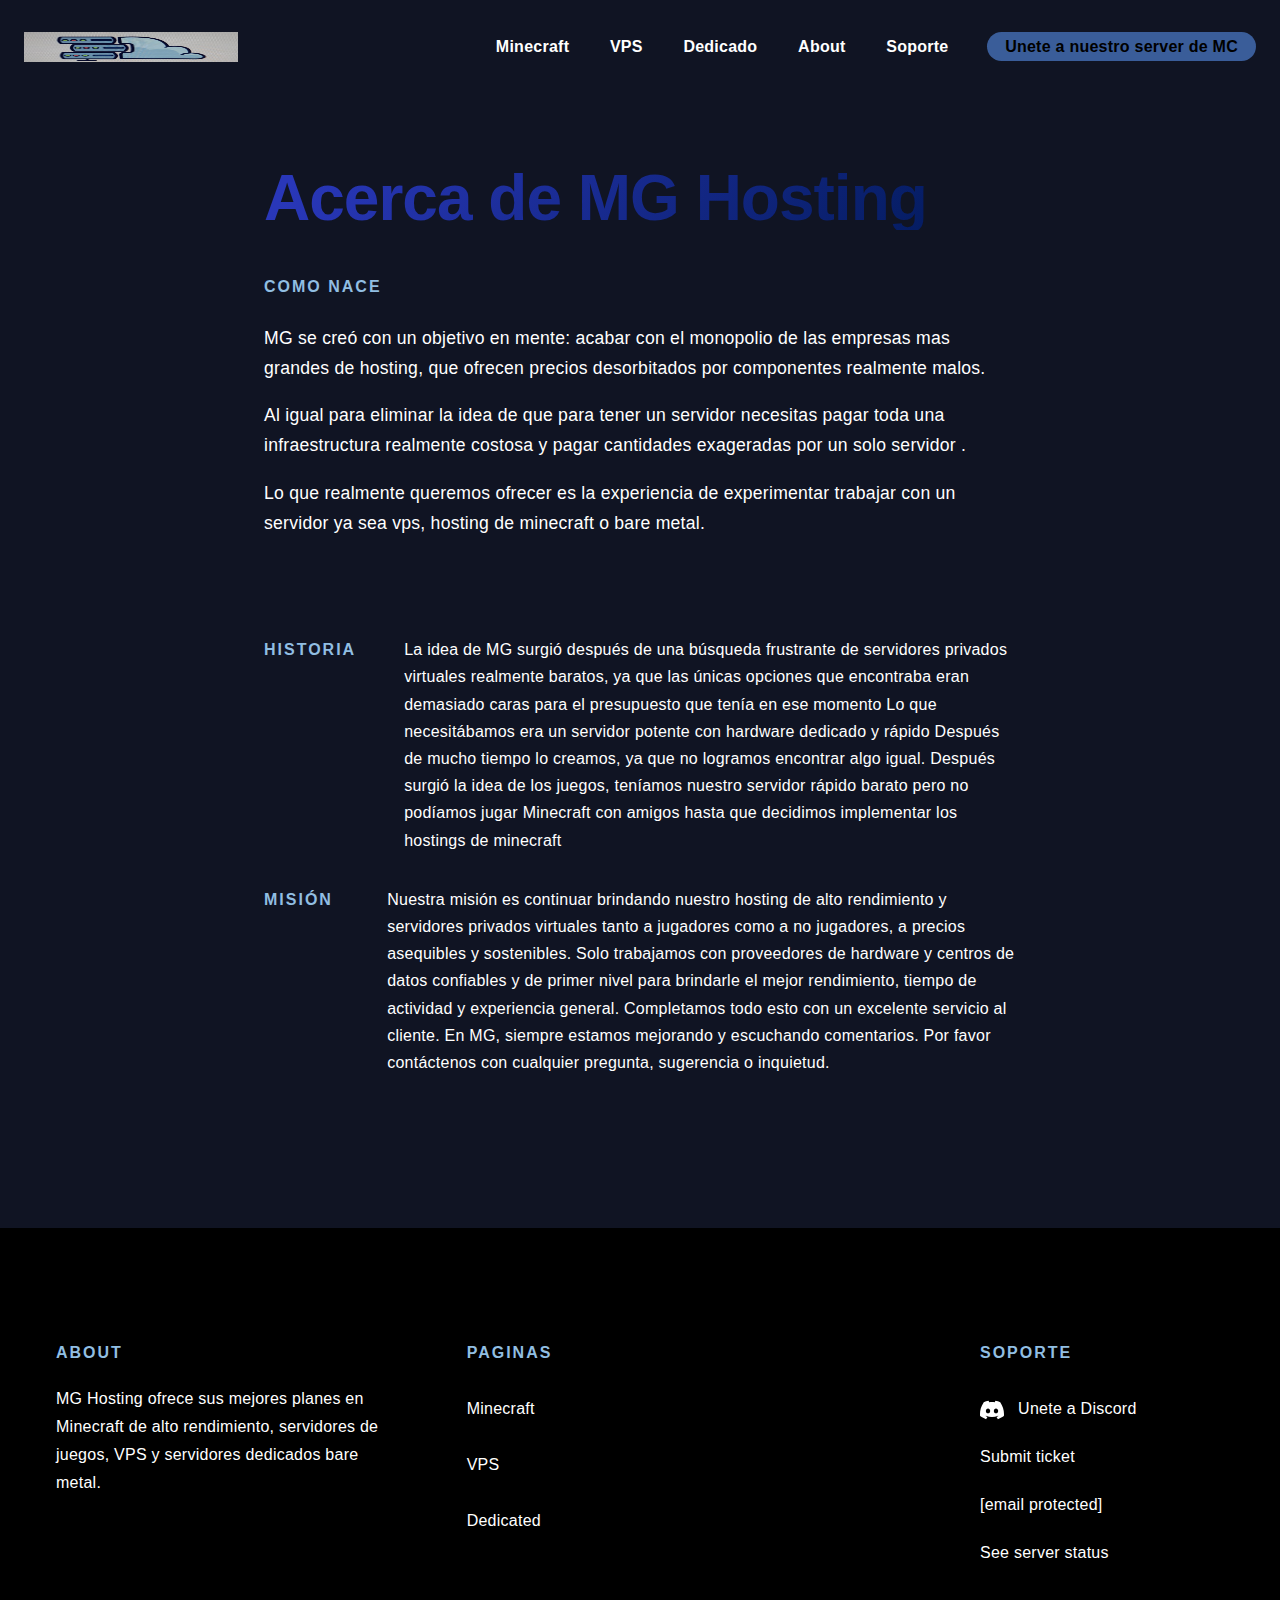
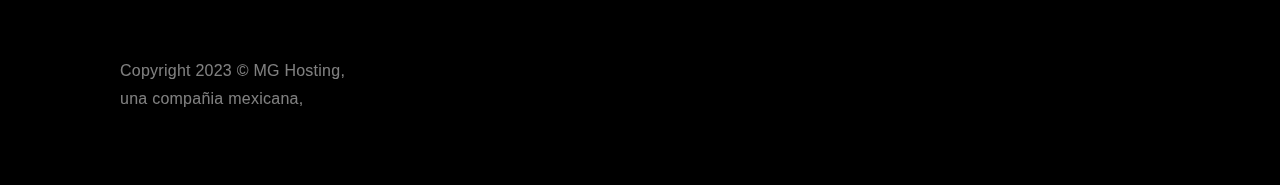
==== about.html @ 027d83b0 "Add files via upload" ====
<!DOCTYPE html>
<!-- saved from url=(0031)https://bloom.host/about-bloom/ -->
<html lang="en"><head><meta http-equiv="Content-Type" content="text/html; charset=UTF-8">
    
    
  <meta http-equiv="X-UA-Compatible" content="IE=edge">
  <meta name="viewport" content="width=device-width, initial-scale=1">
  <title>Servidores privados virtuales dedicados Intel Xeon | MG hosting</title><meta name="description" content="MG Hosting Dedicated Minecraft Hosting, VPS and Bare Metal">
  <meta property="og:site_name" content="Bloom.Host">
  <meta property="og:title" content="servidores privados virtuales dedicados Intel Xeon">
  <meta name="twitter:card" content="summary">
  <meta property="og:locale" content="en">
  <meta property="og:type" content="website">
  <meta name="twitter:card" content="summary_large_image">
  <meta property="og:description" content="MG Hosting offers INTEL Xeon dedicated Minecraft server hosting, dedicated Virtual Private Servers and Bare Metal. ">
  <meta property="og:url" content="miguellopez.ml">
  <meta property="og:image" content="WhatsApp Image 2023-07-11 at 10.01.59 PM.jpeg">

  <link rel="apple-touch-icon" sizes="180x180" href="WhatsApp Image 2023-07-11 at 10.01.59 PM.jpeg">
  <link rel="icon" type="image/png" sizes="32x32" href="WhatsApp Image 2023-07-11 at 10.01.59 PM.jpeg">
  <link rel="icon" type="image/png" sizes="16x16" href="WhatsApp Image 2023-07-11 at 10.01.59 PM.jpeg">
  <link rel="manifest" href="WhatsApp Image 2023-07-11 at 10.01.59 PM.jpeg">
  <link rel="mask-icon" href="WhatsApp Image 2023-07-11 at 10.01.59 PM.jpeg">
  <link rel="shortcut icon" href="WhatsApp Image 2023-07-11 at 10.01.59 PM.jpeg">
  <meta name="msapplication-TileColor" content="#ffffff">
  <meta name="msapplication-config" content="/favicon/browserconfig.xml"> 

       
    <link rel="preconnect" href="https://fonts.gstatic.com/">
    <link rel="preconnect" href="https://fonts.googleapis.com/"> 
    <link rel="preconnect" href="https://fonts.gstatic.com/" crossorigin="">
    <link rel="preload" as="font" href="./about_files/css2">
    <link href="./about_files/css2" rel="stylesheet">

    
    <link rel="preload" as="style" href="./about_files/_gen.min.css">
    <link rel="stylesheet" href="./about_files/_gen.min.css" type="text/css">
    
    
     
    <meta name="canonical" content="https://Bloom.host/about-bloom/">
    
    
    <meta name="theme-color" content="#FFC910">

    
  <style>[_nghost-ng-c4214649903]{font-family:Open Sans,sans-serif;color:#121212}</style></head>

<body class="default ">


<style>
.announcement {
  position: relative;
  z-index: 200;
  padding: 8px;
  background: #192245;
  color: #fff;
  text-shadow: 0px 2px 16px 0px rgba(0, 0, 0, 0.25);
  width: 100%;
}
</style>



<nav class="nav">
  <div class="container row-mobile">
    <div class="nav__menu clickable flex-strong" onclick="toggleMenu()">
      <div class="hide-on-desktop">
        <div class="nav__menu--open"><svg xmlns="http://www.w3.org/2000/svg" width="24" height="24" viewBox="0 0 24 24" fill="none" stroke="currentColor" stroke-width="2" stroke-linecap="round" stroke-linejoin="round" class="feather feather-menu"><line x1="3" y1="12" x2="21" y2="12"></line><line x1="3" y1="6" x2="21" y2="6"></line><line x1="3" y1="18" x2="21" y2="18"></line></svg></div>
        <div class="nav__menu--close hidden"><svg xmlns="http://www.w3.org/2000/svg" width="24" height="24" viewBox="0 0 24 24" fill="none" stroke="currentColor" stroke-width="2" stroke-linecap="round" stroke-linejoin="round" class="feather feather-x"><line x1="18" y1="6" x2="6" y2="18"></line><line x1="6" y1="6" x2="18" y2="18"></line></svg></div>
      </div>
    </div>
    <div class="padd-m hide-on-desktop"></div>
    <div class="flex-strong center">
      <a href="https://bloom.host/" class="nav__logo" aria-label="Logo / Go home">
          <img alt="logo" src="WhatsApp Image 2023-07-11 at 10.01.59 PM.jpeg" width="214" height="30">          
</svg>

      </a>
    </div>

    <div class="col right hide-on-mobile flex-strong">
      <div class="hide-on-mobile">
        <a href="minecraft.html" class="nav__link">Minecraft</a>

        <a href="vps.html" class="nav__link">VPS</a>

        <a href="dedicado.html" class="nav__link">Dedicado</a>

        <a href="about.html" class="nav__link">About</a>

        <div class="dropdown clickable" onclick="toggleDropdown(this)">
          <div class="dropdown-background hidden"></div>

          <span class="nav__link">
          Soporte&nbsp;</span>

          <div id="supportDropdown" class="dropdown-content left hidden">
            
<div>
  <a href="https://discord.gg/3E96XQSzGY">
    <svg role="img" class="size-m" viewBox="0 0 24 24" xmlns="http://www.w3.org/2000/svg"><title>Discord</title><path fill="currentColor" d="M20.317 4.3698a19.7913 19.7913 0 00-4.8851-1.5152.0741.0741 0 00-.0785.0371c-.211.3753-.4447.8648-.6083 1.2495-1.8447-.2762-3.68-.2762-5.4868 0-.1636-.3933-.4058-.8742-.6177-1.2495a.077.077 0 00-.0785-.037 19.7363 19.7363 0 00-4.8852 1.515.0699.0699 0 00-.0321.0277C.5334 9.0458-.319 13.5799.0992 18.0578a.0824.0824 0 00.0312.0561c2.0528 1.5076 4.0413 2.4228 5.9929 3.0294a.0777.0777 0 00.0842-.0276c.4616-.6304.8731-1.2952 1.226-1.9942a.076.076 0 00-.0416-.1057c-.6528-.2476-1.2743-.5495-1.8722-.8923a.077.077 0 01-.0076-.1277c.1258-.0943.2517-.1923.3718-.2914a.0743.0743 0 01.0776-.0105c3.9278 1.7933 8.18 1.7933 12.0614 0a.0739.0739 0 01.0785.0095c.1202.099.246.1981.3728.2924a.077.077 0 01-.0066.1276 12.2986 12.2986 0 01-1.873.8914.0766.0766 0 00-.0407.1067c.3604.698.7719 1.3628 1.225 1.9932a.076.076 0 00.0842.0286c1.961-.6067 3.9495-1.5219 6.0023-3.0294a.077.077 0 00.0313-.0552c.5004-5.177-.8382-9.6739-3.5485-13.6604a.061.061 0 00-.0312-.0286zM8.02 15.3312c-1.1825 0-2.1569-1.0857-2.1569-2.419 0-1.3332.9555-2.4189 2.157-2.4189 1.2108 0 2.1757 1.0952 2.1568 2.419 0 1.3332-.9555 2.4189-2.1569 2.4189zm7.9748 0c-1.1825 0-2.1569-1.0857-2.1569-2.419 0-1.3332.9554-2.4189 2.1569-2.4189 1.2108 0 2.1757 1.0952 2.1568 2.419 0 1.3332-.946 2.4189-2.1568 2.4189Z"></path></svg>
    &nbsp; Unete al Discord 
  </a>
</div>



<div>
  <a href="https://discord.gg/YC7NGFBz45">Enviar ticket</a> </div> <div>
  </div> <div>
 <a href="https://mghosting1.statuspage.io/">server status</a> </div>


          </div>
        </div>
      </div>
    </div>

    <div class="right flex-strong hide-on-mobile">
      <div>

        <span class="padd-s"></span>

        <div class="dropdown clickable" onclick="toggleDropdown(this)">
          <div class="dropdown-background hidden"></div>

          <span class="nav__link accented-bg black hide-on-mobile">
          Unete a nuestro server de MC
          </span>

          <div id="clientLinkDropdown" class="dropdown-content left hidden">
            <a href="https://discord.gg/dpMYGaKHWZ">
              <div>Unete a nuestro server de MC</div>
              <small class="med ingrained">Aqui te podras unir a nuestro server de discord de minecraft en el que podras jugar con tus amigos</small>
            </a>
          </div>
        </div>

      </div>
    </div>
  </div>


  <div class="hidden nav__mobile hide-on-desktop">

    <div class="padd-xl"></div>
    <a href="minecraft.html" class="nav__link">Minecraft</a>

        <a href="vps.html" class="nav__link">VPS</a>

        <a href="dedicado.html" class="nav__link">Dedicado</a>

        <a href="about.html" class="nav__link">About</a>

    <div class="padd-l"></div>

    <div class="med nav__mobile-links">
      
      <div>
        <a href="https://discord.gg/3E96XQSzGY">
            <svg role="img" class="size-m" viewBox="0 0 24 24" xmlns="http://www.w3.org/2000/svg"><title>Discord</title><path fill="currentColor" d="M20.317 4.3698a19.7913 19.7913 0 00-4.8851-1.5152.0741.0741 0 00-.0785.0371c-.211.3753-.4447.8648-.6083 1.2495-1.8447-.2762-3.68-.2762-5.4868 0-.1636-.3933-.4058-.8742-.6177-1.2495a.077.077 0 00-.0785-.037 19.7363 19.7363 0 00-4.8852 1.515.0699.0699 0 00-.0321.0277C.5334 9.0458-.319 13.5799.0992 18.0578a.0824.0824 0 00.0312.0561c2.0528 1.5076 4.0413 2.4228 5.9929 3.0294a.0777.0777 0 00.0842-.0276c.4616-.6304.8731-1.2952 1.226-1.9942a.076.076 0 00-.0416-.1057c-.6528-.2476-1.2743-.5495-1.8722-.8923a.077.077 0 01-.0076-.1277c.1258-.0943.2517-.1923.3718-.2914a.0743.0743 0 01.0776-.0105c3.9278 1.7933 8.18 1.7933 12.0614 0a.0739.0739 0 01.0785.0095c.1202.099.246.1981.3728.2924a.077.077 0 01-.0066.1276 12.2986 12.2986 0 01-1.873.8914.0766.0766 0 00-.0407.1067c.3604.698.7719 1.3628 1.225 1.9932a.076.076 0 00.0842.0286c1.961-.6067 3.9495-1.5219 6.0023-3.0294a.077.077 0 00.0313-.0552c.5004-5.177-.8382-9.6739-3.5485-13.6604a.061.061 0 00-.0312-.0286zM8.02 15.3312c-1.1825 0-2.1569-1.0857-2.1569-2.419 0-1.3332.9555-2.4189 2.157-2.4189 1.2108 0 2.1757 1.0952 2.1568 2.419 0 1.3332-.9555 2.4189-2.1569 2.4189zm7.9748 0c-1.1825 0-2.1569-1.0857-2.1569-2.419 0-1.3332.9554-2.4189 2.1569-2.4189 1.2108 0 2.1757 1.0952 2.1568 2.419 0 1.3332-.946 2.4189-2.1568 2.4189Z"></path></svg>
            &nbsp; Unete al Discord 
          </a>
      </div>

<div>
<a href="https://discord.gg/YC7NGFBz45">Enviar ticket</a> </div> <div>
<a href="https://mghosting1.statuspage.io/">Status</a> </div>
        



    </div>

    <div class="padd-xl"></div>

    <div class="mobile-buttons-container">
      <a href="https://discord.gg/dpMYGaKHWZ" class="btn btn--primary">
        <span style="color: rgb(255, 255, 255); font-size: 125%">Unete a nuestro server de MC</span>
      </a>

      <div class="padd-s"></div>
      <div class="panel-buttons-container">

        <a href="minecraft.html" class="btn col btn--ghost">
          Minecraft <br>Panel
        </a>
        <div class="padd-s"></div>
        <a href="vps.html" class="btn col btn--ghost">
          VPS <br>Panel
        </a>
        <div class="padd-s"></div>
        <a href="dedicado.html" class="btn col btn--ghost">
          Dedicated <br>Panel
        </a>
      </div>
    </div>

  </div>
</nav>

<div class="nav__mobile-background hidden" onclick="toggleMenu()"></div>

 

<div class="padd-l"></div>
<!--
<div class="row container padd-s">

  <div class="col-third center flex-strong accented-bg padd-l">

    <img src="/logo.svg" class="stretch" alt="Company Logo">

  </div>
  <div class="padd-l"></div>
  <div class="col">

    <h1 class="h1">About</h1>

    <div class="padd-s"></div>
    <h2>Oppurtunities</h2>
 
    <p>Are you looking to partner with Bloom Host? 
      <a href="/partners/"><u>Visit our Partners Program page</u>.</a>
    </p>

    <p>Are you looking to work at Bloom Host? 
      <a href="/jobs/"><u>Visit our Careers site</u>.</a>
    </p>

  </div>

</div>
<div class="padd-l"></div>
<div class="row container container--med padd-s">

  <div class="col">
    <h2>Social</h2>
    <div class="about-socials">
      <a href="https://twitter.com/Bloom_Host">
      <svg role="img" xmlns="http://www.w3.org/2000/svg" class="size-m" viewBox="0 0 24 24"><title>Twitter icon</title><path fill="currentColor" d="M23.953 4.57a10 10 0 01-2.825.775 4.958 4.958 0 002.163-2.723c-.951.555-2.005.959-3.127 1.184a4.92 4.92 0 00-8.384 4.482C7.69 8.095 4.067 6.13 1.64 3.162a4.822 4.822 0 00-.666 2.475c0 1.71.87 3.213 2.188 4.096a4.904 4.904 0 01-2.228-.616v.06a4.923 4.923 0 003.946 4.827 4.996 4.996 0 01-2.212.085 4.936 4.936 0 004.604 3.417 9.867 9.867 0 01-6.102 2.105c-.39 0-.779-.023-1.17-.067a13.995 13.995 0 007.557 2.209c9.053 0 13.998-7.496 13.998-13.985 0-.21 0-.42-.015-.63A9.935 9.935 0 0024 4.59z"></path></svg>
      &nbsp; Twitter
      </a>
      <div class="padd-s"></div>
      <a href="https://discord.gg/bloom">
      <svg role="img" viewBox="0 0 24 24" xmlns="http://www.w3.org/2000/svg" class="size-m"><title>Discord icon</title><path fill="currentColor" d="M20.222 0c1.406 0 2.54 1.137 2.607 2.475V24l-2.677-2.273-1.47-1.338-1.604-1.398.67 2.205H3.71c-1.402 0-2.54-1.065-2.54-2.476V2.48C1.17 1.142 2.31.003 3.715.003h16.5L20.222 0zm-6.118 5.683h-.03l-.202.2c2.073.6 3.076 1.537 3.076 1.537-1.336-.668-2.54-1.002-3.744-1.137-.87-.135-1.74-.064-2.475 0h-.2c-.47 0-1.47.2-2.81.735-.467.203-.735.336-.735.336s1.002-1.002 3.21-1.537l-.135-.135s-1.672-.064-3.477 1.27c0 0-1.805 3.144-1.805 7.02 0 0 1 1.74 3.743 1.806 0 0 .4-.533.805-1.002-1.54-.468-2.14-1.404-2.14-1.404s.134.066.335.2h.06c.03 0 .044.015.06.03v.006c.016.016.03.03.06.03.33.136.66.27.93.4.466.202 1.065.403 1.8.536.93.135 1.996.2 3.21 0 .6-.135 1.2-.267 1.8-.535.39-.2.87-.4 1.397-.737 0 0-.6.936-2.205 1.404.33.466.795 1 .795 1 2.744-.06 3.81-1.8 3.87-1.726 0-3.87-1.815-7.02-1.815-7.02-1.635-1.214-3.165-1.26-3.435-1.26l.056-.02zm.168 4.413c.703 0 1.27.6 1.27 1.335 0 .74-.57 1.34-1.27 1.34-.7 0-1.27-.6-1.27-1.334.002-.74.573-1.338 1.27-1.338zm-4.543 0c.7 0 1.266.6 1.266 1.335 0 .74-.57 1.34-1.27 1.34-.7 0-1.27-.6-1.27-1.334 0-.74.57-1.338 1.27-1.338z"></path></svg> &nbsp; Discord
      </a>
      <div class="padd-s"></div>
      <a href="https://www.youtube.com/channel/UCTLQ3uO4Newo6MsUJNZ7c_g"> 
      <svg role="img" xmlns="http://www.w3.org/2000/svg" class="size-m" viewBox="0 0 24 24"><title>YouTube icon</title><path fill="currentColor" d="M23.498 6.186a3.016 3.016 0 0 0-2.122-2.136C19.505 3.545 12 3.545 12 3.545s-7.505 0-9.377.505A3.017 3.017 0 0 0 .502 6.186C0 8.07 0 12 0 12s0 3.93.502 5.814a3.016 3.016 0 0 0 2.122 2.136c1.871.505 9.376.505 9.376.505s7.505 0 9.377-.505a3.015 3.015 0 0 0 2.122-2.136C24 15.93 24 12 24 12s0-3.93-.502-5.814zM9.545 15.568V8.432L15.818 12l-6.273 3.568z"></path></svg> &nbsp; YouTube
      </a> 
    </div>
  </div> 
  <div class="padd-l"></div>
  <div class="col">
    <h2>Address</h2>
    <address>
        AME Hosting, LLC. DBA BLOOM.HOST.<br>
        A Delaware company, reg. no. 3024816.<br>
    </address> 
  </div> 
</div> -->

<section class="container padd-l container--med">
  <h1 class="h1 accented-gradient-text">Acerca de MG Hosting</h1>
  <div class="row">
    <div class="col">
      <div class="sm-section">Como nace</div>

      <p class="h5">MG se creó con un objetivo en mente: acabar con el monopolio de las empresas mas grandes de hosting, que ofrecen precios desorbitados por componentes realmente malos.</p>
      <p class="h5">
        Al igual para eliminar la idea de que para tener un servidor necesitas pagar toda una infraestructura realmente costosa y pagar cantidades exageradas por un solo servidor .
      </p>
      <p class="h5">Lo que realmente queremos ofrecer es la experiencia de experimentar trabajar con un servidor ya sea vps, hosting de minecraft o bare metal.</p>

    </div>
  </div>

  <div class="padd-xl"></div>

  <div class="row">
    <div class="col-tenth">
      <div class="padd-s"></div>
      <div class="sm-section">Historia</div>
    </div>
    <div class="padd-l"></div>
    <div class="col">
    </p>La idea de MG surgió después de una búsqueda frustrante de servidores privados virtuales realmente baratos, ya que las únicas opciones que encontraba eran demasiado caras para el presupuesto que tenía en ese momento
        Lo que necesitábamos era un servidor potente con hardware dedicado y rápido
        Después de mucho tiempo lo creamos, ya que no logramos encontrar algo igual.
        Después surgió la idea de los juegos, teníamos nuestro servidor rápido barato pero no podíamos jugar Minecraft con amigos hasta que decidimos implementar los hostings de minecraft</p>

    </div>
  </div>
  <div class="row">
    <div class="col-tenth">
      <div class="padd-s"></div>
      <div class="sm-section">Misión</div>
    </div>
    <div class="padd-l"></div>
    <div class="col">
    </p>Nuestra misión es continuar brindando nuestro hosting de alto rendimiento y servidores privados virtuales tanto a jugadores como a no jugadores, a precios asequibles y sostenibles. Solo trabajamos con proveedores de hardware y centros de datos confiables y de primer nivel para brindarle el mejor rendimiento, tiempo de actividad y experiencia general. Completamos todo esto con un excelente servicio al cliente. En MG, siempre estamos mejorando y escuchando comentarios. Por favor contáctenos con cualquier pregunta, sugerencia o inquietud.</p>
        
    </div>
  </div>

</section>
<div class="padd-l"></div>

<div class="padd-xl"></div>


<footer class="padd-l center-mobile">
  <div class="padd-l"></div>
  <div class="row container"> 
    <div class="col-third padd-xl"> 
      <h2 class="sm-section">
        About
      </h2>
      <p>MG Hosting ofrece sus mejores planes en Minecraft de alto rendimiento, servidores de juegos, VPS y servidores dedicados bare metal.</p>
    </div>
    
    <div class="col padd-xl">
      <div class="row">
        <div class="col"> 
          <h2 class="sm-section">
            paginas
          </h2>

          <ul class="no-bullet">
            <li> <a href="minecraft.html">Minecraft</a> </li>  
            <li> <a href="vps.html">VPS</a> </li>
            <li> <a href="dedicado.html">Dedicated</a> </li>
          </ul>
        </div>

        <div class="col"> 
          <h2 class="sm-section hide-on-mobile">
            &nbsp;
          </h2>

          
        </div>
      </div>
    </div>

    <div class="col-quarter padd-xl"> 
      <h2 class="sm-section">
        Soporte
      </h2>
      
      
<div>
    <a href="https://discord.gg/bloom">
      <svg role="img" class="size-m" viewBox="0 0 24 24" xmlns="http://www.w3.org/2000/svg"><title>Discord</title><path fill="currentColor" d="M20.317 4.3698a19.7913 19.7913 0 00-4.8851-1.5152.0741.0741 0 00-.0785.0371c-.211.3753-.4447.8648-.6083 1.2495-1.8447-.2762-3.68-.2762-5.4868 0-.1636-.3933-.4058-.8742-.6177-1.2495a.077.077 0 00-.0785-.037 19.7363 19.7363 0 00-4.8852 1.515.0699.0699 0 00-.0321.0277C.5334 9.0458-.319 13.5799.0992 18.0578a.0824.0824 0 00.0312.0561c2.0528 1.5076 4.0413 2.4228 5.9929 3.0294a.0777.0777 0 00.0842-.0276c.4616-.6304.8731-1.2952 1.226-1.9942a.076.076 0 00-.0416-.1057c-.6528-.2476-1.2743-.5495-1.8722-.8923a.077.077 0 01-.0076-.1277c.1258-.0943.2517-.1923.3718-.2914a.0743.0743 0 01.0776-.0105c3.9278 1.7933 8.18 1.7933 12.0614 0a.0739.0739 0 01.0785.0095c.1202.099.246.1981.3728.2924a.077.077 0 01-.0066.1276 12.2986 12.2986 0 01-1.873.8914.0766.0766 0 00-.0407.1067c.3604.698.7719 1.3628 1.225 1.9932a.076.076 0 00.0842.0286c1.961-.6067 3.9495-1.5219 6.0023-3.0294a.077.077 0 00.0313-.0552c.5004-5.177-.8382-9.6739-3.5485-13.6604a.061.061 0 00-.0312-.0286zM8.02 15.3312c-1.1825 0-2.1569-1.0857-2.1569-2.419 0-1.3332.9555-2.4189 2.157-2.4189 1.2108 0 2.1757 1.0952 2.1568 2.419 0 1.3332-.9555 2.4189-2.1569 2.4189zm7.9748 0c-1.1825 0-2.1569-1.0857-2.1569-2.419 0-1.3332.9554-2.4189 2.1569-2.4189 1.2108 0 2.1757 1.0952 2.1568 2.419 0 1.3332-.946 2.4189-2.1568 2.4189Z"></path></svg>
      &nbsp; Unete a Discord
    </a>
</div>



<div>
<a href="https://discord.gg/anmvNXU6WM">Submit ticket</a> </div> <div>
<a href="/cdn-cgi/l/email-protection#97e7e5f2f0e2f9e3f6e4d7faf0fff8e4e3fef9f0b9fafb"><span class="__cf_email__" data-cfemail="2151534446544f554052614c46494e5255484f460f4c4d">[email&#160;protected]</span></a> </div> <div>
<a href="">See server status</a> </div>


    </div>
  </div> 

  <div class="container row">
    <div class="right center-mobile padd-xl"> 
      
 
    </div>

    <div class="col padd-xl">
      <p class="buried">
        Copyright 2023 © MG Hosting, <br>
       una compañia mexicana,
      </p>
    </div>
  </div>
</footer>






<script data-cfasync="false" src="/cdn-cgi/scripts/5c5dd728/cloudflare-static/email-decode.min.js"></script><script src="./minecraft_files/main.min.js.download"></script>
<!-- Cloudflare Pages Analytics --><script defer="" src="./minecraft_files/beacon.min.js.download" data-cf-beacon="{&quot;token&quot;: &quot;0c128aa13e5d44d39269c17aaed4bea0&quot;}"></script><!-- Cloudflare Pages Analytics -->



</body><app-content ng-version="16.0.0"><template shadowrootmode="open"><!----><app-similar-tools _nghost-ng-c4214649903=""><!----><!----><!----></app-similar-tools><!----><!----><style>[_nghost-ng-c4214649903]{font-family:Open Sans,sans-serif;color:#121212}</style></template></app-content></html>
---- about_files/_gen.min.css ----
/*!normalize.css v8.0.1 | MIT License | github.com/necolas/normalize.css*/html{line-height:1.15;-webkit-text-size-adjust:100%}body{margin:0}main{display:block}h1{font-size:2em;margin:.67em 0}hr{box-sizing:content-box;height:0;overflow:visible}pre{font-family:monospace,monospace;font-size:1em}a{background-color:transparent}abbr[title]{border-bottom:none;text-decoration:underline;text-decoration:underline dotted}b,strong{font-weight:bolder}code,kbd,samp{font-family:monospace,monospace;font-size:1em}small{font-size:80%}sub,sup{font-size:75%;line-height:0;position:relative;vertical-align:baseline}sub{bottom:-.25em}sup{top:-.5em}img{border-style:none}button,input,optgroup,select,textarea{font-family:inherit;font-size:100%;line-height:1.15;margin:0}button,input{overflow:visible}button,select{text-transform:none}button,[type=button],[type=reset],[type=submit]{-webkit-appearance:button}button::-moz-focus-inner,[type=button]::-moz-focus-inner,[type=reset]::-moz-focus-inner,[type=submit]::-moz-focus-inner{border-style:none;padding:0}button:-moz-focusring,[type=button]:-moz-focusring,[type=reset]:-moz-focusring,[type=submit]:-moz-focusring{outline:1px dotted ButtonText}fieldset{padding:.35em .75em .625em}legend{box-sizing:border-box;color:inherit;display:table;max-width:100%;padding:0;white-space:normal}progress{vertical-align:baseline}textarea{overflow:auto}[type=checkbox],[type=radio]{box-sizing:border-box;padding:0}[type=number]::-webkit-inner-spin-button,[type=number]::-webkit-outer-spin-button{height:auto}[type=search]{-webkit-appearance:textfield;outline-offset:-2px}[type=search]::-webkit-search-decoration{-webkit-appearance:none}::-webkit-file-upload-button{-webkit-appearance:button;font:inherit}details{display:block}summary{display:list-item}template{display:none}[hidden]{display:none}.row-mobile{display:-webkit-box;display:flex}.row-mobile .col{flex:1}.row{display:-webkit-box;display:flex}.col{-webkit-box-flex:1;flex:1}@media(max-width:960px){.hide-on-mobile{display:none!important}.row{-webkit-box-orient:vertical;-webkit-box-direction:normal;flex-direction:column}.col{-webkit-box-flex:0;flex:none}}@media(min-width:960px){.hide-on-desktop{display:none}.col-tenth{-webkit-box-flex:0;flex:0 0 10%}.col-fifth{-webkit-box-flex:0;flex:0 0 20%}.col-quarter{-webkit-box-flex:0;flex:0 0 25%}.col-third{-webkit-box-flex:0;flex:0 0 33.3333334%}.col-half{-webkit-box-flex:0;flex:0 0 50%}}.cc-window{opacity:1;-webkit-transition:opacity 1s ease;transition:opacity 1s ease}.cc-window.cc-invisible{opacity:0}.cc-animate.cc-revoke{-webkit-transition:transform 1s ease;-webkit-transition:-webkit-transform 1s ease;transition:-webkit-transform 1s ease;transition:transform 1s ease;transition:transform 1s ease,-webkit-transform 1s ease}.cc-animate.cc-revoke.cc-top{-webkit-transform:translateY(-2em);transform:translateY(-2em)}.cc-animate.cc-revoke.cc-bottom{-webkit-transform:translateY(2em);transform:translateY(2em)}.cc-animate.cc-revoke.cc-active.cc-top{-webkit-transform:translateY(0);transform:translateY(0)}.cc-animate.cc-revoke.cc-active.cc-bottom{-webkit-transform:translateY(0);transform:translateY(0)}.cc-revoke:hover{-webkit-transform:translateY(0);transform:translateY(0)}.cc-grower{max-height:0;overflow:hidden;-webkit-transition:max-height 1s;transition:max-height 1s}.cc-revoke,.cc-window{position:fixed;overflow:hidden;-webkit-box-sizing:border-box;box-sizing:border-box;font-family:Helvetica,Calibri,Arial,sans-serif;font-size:16px;line-height:1.5em;display:-webkit-box;display:-ms-flexbox;display:flex;-ms-flex-wrap:nowrap;flex-wrap:nowrap;z-index:9999}.cc-window.cc-static{position:static}.cc-window.cc-floating{padding:2em;max-width:24em;-webkit-box-orient:vertical;-webkit-box-direction:normal;-ms-flex-direction:column;flex-direction:column}.cc-window.cc-banner{padding:1em 1.8em;width:100%;-webkit-box-orient:horizontal;-webkit-box-direction:normal;-ms-flex-direction:row;flex-direction:row}.cc-revoke{padding:.5em}.cc-revoke:hover{text-decoration:underline}.cc-header{font-size:18px;font-weight:700}.cc-btn,.cc-close,.cc-link,.cc-revoke{cursor:pointer}.cc-link{opacity:.8;display:inline-block;padding:.2em;text-decoration:underline}.cc-link:hover{opacity:1}.cc-link:active,.cc-link:visited{color:initial}.cc-btn{display:block;padding:.4em .8em;font-size:.9em;font-weight:700;border-width:2px;border-style:solid;text-align:center;white-space:nowrap}.cc-highlight .cc-btn:first-child{background-color:transparent;border-color:transparent}.cc-highlight .cc-btn:first-child:focus,.cc-highlight .cc-btn:first-child:hover{background-color:transparent;text-decoration:underline}.cc-close{display:block;position:absolute;top:.5em;right:.5em;font-size:1.6em;opacity:.9;line-height:.75}.cc-close:focus,.cc-close:hover{opacity:1}.cc-revoke.cc-top{top:0;left:3em;border-bottom-left-radius:.5em;border-bottom-right-radius:.5em}.cc-revoke.cc-bottom{bottom:0;left:3em;border-top-left-radius:.5em;border-top-right-radius:.5em}.cc-revoke.cc-left{left:3em;right:unset}.cc-revoke.cc-right{right:3em;left:unset}.cc-top{top:1em}.cc-left{left:1em}.cc-right{right:1em}.cc-bottom{bottom:1em}.cc-floating>.cc-link{margin-bottom:1em}.cc-floating .cc-message{display:block;margin-bottom:1em}.cc-window.cc-floating .cc-compliance{-webkit-box-flex:1;-ms-flex:1 0 auto;flex:1 0 auto}.cc-window.cc-banner{-webkit-box-align:center;-ms-flex-align:center;align-items:center}.cc-banner.cc-top{left:0;right:0;top:0}.cc-banner.cc-bottom{left:0;right:0;bottom:0}.cc-banner .cc-message{display:block;-webkit-box-flex:1;-ms-flex:1 1 auto;flex:auto;max-width:100%;margin-right:1em}.cc-compliance{display:-webkit-box;display:-ms-flexbox;display:flex;-webkit-box-align:center;-ms-flex-align:center;align-items:center;-ms-flex-line-pack:justify;align-content:space-between}.cc-floating .cc-compliance>.cc-btn{-webkit-box-flex:1;-ms-flex:1;flex:1}.cc-btn+.cc-btn{margin-left:.5em}@media print{.cc-revoke,.cc-window{display:none}}@media screen and (max-width:900px){.cc-btn{white-space:normal}}@media screen and (max-width:414px) and (orientation:portrait),screen and (max-width:736px) and (orientation:landscape){.cc-window.cc-top{top:0}.cc-window.cc-bottom{bottom:0}.cc-window.cc-banner,.cc-window.cc-floating,.cc-window.cc-left,.cc-window.cc-right{left:0;right:0}.cc-window.cc-banner{-webkit-box-orient:vertical;-webkit-box-direction:normal;-ms-flex-direction:column;flex-direction:column}.cc-window.cc-banner .cc-compliance{-webkit-box-flex:1;-ms-flex:1 1 auto;flex:auto}.cc-window.cc-floating{max-width:none}.cc-window .cc-message{margin-bottom:1em}.cc-window.cc-banner{-webkit-box-align:unset;-ms-flex-align:unset;align-items:unset}.cc-window.cc-banner .cc-message{margin-right:0}}.cc-floating.cc-theme-classic{padding:1.2em;border-radius:5px}.cc-floating.cc-type-info.cc-theme-classic .cc-compliance{text-align:center;display:inline;-webkit-box-flex:0;-ms-flex:none;flex:none}.cc-theme-classic .cc-btn{border-radius:5px}.cc-theme-classic .cc-btn:last-child{min-width:140px}.cc-floating.cc-type-info.cc-theme-classic .cc-btn{display:inline-block}.cc-theme-edgeless.cc-window{padding:0}.cc-floating.cc-theme-edgeless .cc-message{margin:2em;margin-bottom:1.5em}.cc-banner.cc-theme-edgeless .cc-btn{margin:0;padding:.8em 1.8em;height:100%}.cc-banner.cc-theme-edgeless .cc-message{margin-left:1em}.cc-floating.cc-theme-edgeless .cc-btn+.cc-btn{margin-left:0}html,body{font:16px/1.7 inter,-apple-system,BlinkMacSystemFont,Roboto,Helvetica,Arial,sans-serif,apple color emoji,segoe ui emoji,segoe ui symbol;background:#101423;color:#fff;letter-spacing:.25px;overflow-x:hidden;font-feature-settings:'calt';scroll-behavior:smooth;text-rendering:optimizeLegibility;-webkit-font-smoothing:antialiased;-moz-osx-font-smoothing:grayscale;-webkit-tap-highlight-color:transparent;box-sizing:border-box}*,*:before,*:after{box-sizing:inherit}::selection{background:#b4d5ff;color:#000}.text{color:#ccc}html.lockscroll{overflow-y:hidden}html.lockscroll .modal{overflow-y:auto}a{text-decoration:none;color:#fff}img{vertical-align:middle}hr{border:0;border-bottom:2px solid;opacity:.1}svg{vertical-align:middle}small{line-height:1.6;display:inline-block}a:hover{opacity:.9}a:active{opacity:.8}.h1{font-size:64px;margin-top:0}.h2{font-size:3rem}.h3{font-size:1.8rem}.h4{font-size:1.3rem}.h5{font-size:1.1rem}.h6{font-size:.8rem}h3{margin:1rem 0}h1,h2,.h1,.h2{line-height:1;letter-spacing:-1px}.sm-section{color:#91bee2;letter-spacing:2px;text-transform:uppercase;font-size:1rem;margin-bottom:24px;font-weight:700}u{text-decoration:none;border-bottom:1px solid}@media(max-width:380px){.h1{font-size:3rem}.h2{font-size:2.5rem}.h3{font-size:1.5rem}}.container{max-width:1300px;margin:0 auto}.container--med{max-width:800px}.container--min{max-width:640px}.w-fit{width:fit-content}.hidden{display:none!important}.stretch{width:100%;height:auto;display:block}.flex-strong{display:flex;justify-content:center;flex-direction:column}.inline-flex-strong{display:flex;justify-content:center;flex-direction:column}.med{font-weight:500}.large{font-weight:700}.ingrained{opacity:.75}.buried{opacity:.5}.float-left{float:right}.float-right{float:right}.left{text-align:left}.center{text-align:center}.right{text-align:right}.flex-center{display:flex;align-items:center}@media(max-width:640px){.center-mobile{text-align:center}}.padd-xs{padding:4px}.padd-s{padding:8px}.padd-m{padding:16px}.padd-l{padding:24px}.padd-xl{padding:32px}.padd-xxl{padding:80px}.size-s{height:16px}.size-m{height:24px}.size-l{height:36px}.size-xl{height:64px}.size-xxl{height:256px}.gap-m{gap:14px}.clickable{cursor:pointer}.mono{font-family:inconsolota,monospace,monospace}.alert{padding:32px;font-size:150%;background-color:#2b2a29;color:#001957;margin-bottom:48px}.alert a{font-weight:700;color:#ffeba8}.apply-bg-props{background-position:50%;background-repeat:no-repeat;background-size:cover}.text-underline{text-decoration:underline;text-underline-offset:5px}.underlined{box-shadow:inset 0 -4px rgba(255,201,16,.25)}.round{border-radius:50%}.rounded{border-radius:8px}.accented{color:#3a5d99}.accented-bg{background:#3a5d99}.accented-gradient-text{background:linear-gradient(125deg,#2937b9 5%,#001957 100%);-webkit-background-clip:text;-webkit-text-fill-color:transparent}.accented-gradient-text-two{background:linear-gradient(125deg,#91bee2 10%,#3a5d99  95%);-webkit-background-clip:text;-webkit-text-fill-color:transparent}.accented-gradient-text-three{background:linear-gradient(to right,#ff0000,#2657eb);-webkit-background-clip:text;-webkit-text-fill-color:transparent}.accented-link{color:#001957;text-decoration:underline;text-underline-offset:5px;cursor:pointer}.accented-two{color:#2bff00}.gray-bg{background:#282c3a}.black{color:#000}.white{color:#fff}.green{color:#00f8a6}.big-shadow{box-shadow:0 36px 64px rgba(0,0,0,.5)}.tag{display:inline-block;padding:4px 16px;margin:4px 2px;font-size:95%;border-radius:64px;border:.1rem solid #dedede}.tag--active{background:#001957;color:#fff;border-color:transparent}li{margin:8px 0}.no-bullet{padding:0;margin:0;list-style:none}.half-list li{display:inline-table;width:48%}.third-list li{display:inline-table;width:32%}@media(max-width:640px){.mobile-small{font-size:45px}}.btn{display:inline-block;cursor:pointer;line-height:1.5;outline:0;transition:box-shadow .25s,background .25s,transform .2s;padding:7px 24px;font-weight:600;letter-spacing:.5px;border:2px solid transparent;text-align:center;border-radius:48px}.btn:hover{box-shadow:0 .4rem .8rem rgba(0,0,0,.15);transform:translateY(-.2rem);opacity:1}.btn:active{transform:translateY(.2rem);box-shadow:0 .2rem .4rem rgba(0,0,0,5%)}.btn--xl{padding:12px 32px;font-size:1.4rem}.btn--primary{background:#2578a8;color:#000}.btn--primary:hover{background:#001957}.btn--primary:active{background:#001957}.btn--secondary{background:#91bee2;color:#000}.btn--secondary:hover{background:#001957}.btn--secondary:active{background:#3a5d99}.btn--success{background:#32610d;color:#ebefe7}.btn--white{background:#fff;color:#000!important}.btn--white:hover{background:#f0f0f0}.btn--white:active{background:#bebebe}.btn--black{background:#001957;color:#91bee2}.btn--black:hover{background:#91bee2 ;color:#000}.btn--ghost{border-color:initial;background:0 0;color:currentColor}.btn--ghost:hover{border-color:#fff;background:#fff;color:#000}.btn-group .btn{margin:4px}.card{box-shadow:0 .2rem .8rem rgba(0,0,0,.1);padding:28px;margin:10px;border-radius:8px;display:block;background:#282c3a;transition:box-shadow .25s,transform .25s}.card--condensed{padding:24px}.card__image{margin-left:-28px;margin-top:-42px;margin-bottom:28px;width:calc(100% + 56px);border-top-left-radius:8px;border-top-right-radius:8px}.card__category{color:#001957;font-family:inconsolota,monospace,monospace;font-weight:700}.card:hover{box-shadow:0 .4rem .8rem rgba(0,0,0,.15);transform:translateY(-.2rem)}.foldable-button-group{display:flex;flex-direction:row;flex-wrap:wrap;justify-content:center;gap:20px 10px}.foldable-button-group .btn{flex:1 0;white-space:nowrap}.perf-descriptor-list{width:100%;flex-direction:row;padding:20px 0;align-items:center}@media(max-width:500px){.perf-descriptor-list{margin-top:25px;flex-direction:column;gap:10px 0}.perf-descriptor-list .perf-descriptor{margin-bottom:28px}}.perf-descriptor-list .perf-descriptor{text-align:center;padding:0 10px;color:#555967}.perf-descriptor-list .perf-descriptor span.perf-descriptor-text{display:block;width:fit-content;border-radius:20px;padding:7px 12px;transition:border-color .1s,color .1s;border:#555967 2px dashed;font-weight:700}.perf-descriptor-list .perf-descriptor span.tooltiptext{width:190px;transform:translate(calc(-50% + 10px),50px);text-align:center;line-height:2rem}.perf-descriptor-list .perf-descriptor.perf-active{color:#ffc910}.perf-descriptor-list .perf-descriptor.perf-active span.perf-descriptor-text{border:#ffc910 2px solid}.flex-wrapped-row{flex-direction:row;justify-content:left;flex-wrap:wrap;gap:25px 50px}.cards-selection{flex-wrap:wrap}.cards-selection .card{margin:8px;padding:18px 28px;flex:1 0 40%;border:2px solid transparent}@media(min-width:960px){.cards-selection .card{max-width:calc(50% - 18px)}}.cards-selection .card svg path{opacity:0}.cards-selection .card svg circle{color:#555967}.cards-selection .card--selected{background:#fff;color:#000}.cards-selection .card--selected svg path{opacity:1}.cards-selection .card--selected svg circle{color:#f0f0f0}.cards-selection .card--disabled{cursor:not-allowed;box-shadow:none;border:2px solid rgba(255,255,255,.1);background:0 0}.cards-selection .card--disabled svg{opacity:0}.cards-selection .card--disabled:hover{transform:translateY(0)}.cards-selection .card--plan-disabled{box-shadow:none;border:2px solid #555967;background:0 0}.cards-selection .card--plan-disabled.card--selected{color:#fff;border-color:#fff}.cards-selection .plan-ping-test{flex:1 0 40%;margin:8px;padding-left:20px}.tab-content{display:none}.tab-content.is-active{display:block}.modal__tab{opacity:.5}.modal__tab.is-active{opacity:1}.modal__tab.is-active a{color:#ffc910}.bg-hider{background:rgba(0,0,0,.8);height:50%}@keyframes panelSlideUp{0%{opacity:0;transform:translateY(5%)}100%{opacity:1;transform:translateY(0)}}.tooltip{position:relative;cursor:pointer}.tooltip .tooltiptext{visibility:hidden;width:400px;top:100%;left:50%;margin-left:-60px;background-color:#000;color:#fff;text-align:left;padding:12px;line-height:1.25;position:absolute;z-index:50}@media(max-width:512px){.tooltip .tooltiptext{width:260px;margin-left:-60px}}.tooltip:hover .tooltiptext{visibility:visible}@media(min-width:960px) and (max-width:1050px){.perf-selection{zoom:.9}}#addonCard{cursor:inherit;display:flex;flex-direction:column;justify-content:center}#addonCard ul{padding-inline-start:15px}.nav{z-index:1000;position:relative;width:100%;padding:32px 24px}.nav a,.nav .nav__link{font-weight:600}.nav__logo svg{width:auto;height:64px}.nav .nav__link{padding:6px 18px;border-radius:40px}.nav .nav__link:hover{color:#001957;background:#91bee2}.nav .nav__link.btn--ghost{border-color:rgba(255,255,255,.2)}@media(min-width:640px){.nav__logo svg{height:64px}}@media(max-width:640px){.mobile-menu-open .nav{position:fixed;z-index:5000;top:0;left:0;height:100vh;overflow-y:scroll}}.mobile-menu-open .nav__logo{color:#fff}.nav__mobile{z-index:1000}.nav__mobile a{display:block}.nav__mobile .med a{font-weight:500;padding:4px}.nav__mobile .mobile-buttons-container{max-width:25em}.nav__mobile .mobile-buttons-container .panel-buttons-container{display:flex;flex-direction:row;justify-content:left;font-size:clamp(.7em,2vw,1em)}.nav__mobile .mobile-buttons-container .panel-buttons-container .btn{flex:1}@media(max-width:390px){.nav__mobile .mobile-buttons-container .panel-buttons-container{flex-direction:column;font-size:1rem}.nav__mobile .mobile-buttons-container .panel-buttons-container br{display:none}.nav__mobile .mobile-buttons-container .panel-buttons-container .btn{flex:none}}.nav__mobile-background{z-index:999;background:#91bee2;position:fixed;top:0;left:0;width:100%;height:100vh}@keyframes fadeIn{0%{opacity:0}100%{opacity:1}}@keyframes fadeInNav{0%{opacity:0}100%{opacity:.65}}.dropdown{position:relative;display:inline-block}.dropdown-background{z-index:1499;background:#000;opacity:.65;position:fixed;top:0;left:0;width:100%;height:100vh;animation:fadeInNav .3s}.dropdown-content{position:absolute;left:0;background:#282c3a;width:220px;box-shadow:0 .2rem .8rem rgba(0,0,0,.1);z-index:1500;transition:box-shadow .25s,transform .2s;animation:panelSlideUp .2s}.right .dropdown-content{right:0;left:unset}@media(max-width:640px){.dropdown-content{width:calc(100vw - 6vw)}}html .dropdown-content a{display:block;padding:15px;border-bottom:1px solid rgba(255,255,255,.1);color:#fff}html .dropdown-content a:hover{background:#2e3755}html .dropdown-content a:last-of-type{border-bottom:none}@media(max-width:720px){header.padd-xxl{padding:64px 36px}}footer{background:#000;color:#fff;line-height:1.75}footer .footer__logo svg{width:96px;height:96px}footer a{color:#fff;line-height:3}.hero-text .h1{letter-spacing:-2.5px;animation:panelSlideUp .3s}.hero-text p{animation:panelSlideUp .6s}.hero-text a.btn{animation:fadeIn 1.2s}.pushup-quarter{transform:translateY(-32px)}#plan-list{text-align:left;white-space:nowrap;overflow:hidden;text-overflow:ellipsis;table-layout:fixed;border-collapse:separate;border-spacing:0 .5em;padding:.5em;min-width:95%;user-select:none;-webkit-user-select:none;-ms-user-select:none}@media(min-width:650px){#plan-list{font-size:clamp(12px,1.5vw,18px)}}#plan-list tbody{}#plan-list tbody tr:not(.card-selected):not(.card-disabled){background:#282c3a}#plan-list tbody .card-selected{background:#fff;color:#000}#plan-list tbody .card-disabled{background:0 0;color:#fff;cursor:not-allowed}@media(min-width:650px){#plan-list tbody .card-disabled td{border-top:.1em solid rgba(255,255,255,.1);border-bottom:.1em solid rgba(255,255,255,.1)}#plan-list tbody .card-disabled td:last-of-type{border-right:.1em solid rgba(255,255,255,.1)}#plan-list tbody .card-disabled td:first-of-type{border-left:.1em solid rgba(255,255,255,.1)}}@media(max-width:650px){#plan-list tbody .card-disabled{}#plan-list tbody .card-disabled td{border-right:.1em solid rgba(255,255,255,.1);border-left:.1em solid rgba(255,255,255,.1)}#plan-list tbody .card-disabled td:last-of-type{border-bottom-left-radius:8px;border-bottom-right-radius:8px;border-bottom:.1em solid rgba(255,255,255,.1)}#plan-list tbody .card-disabled td:nth-of-type(2){border-top-left-radius:8px;border-top-right-radius:8px;border-top:.1em solid rgba(255,255,255,.1)}}@media(max-width:650px){#plan-list tbody tr{border-radius:8px}}#plan-list tbody td{padding:.7em 0}@media(max-width:650px){#plan-list tbody td{padding:.5em}}#plan-list tbody td .model-name[data-series="7000X"]{font-weight:700;background-color:#001957;background-image:linear-gradient(125deg,#001957 5%,#001957 100%);background-size:100%;-webkit-background-clip:text;-moz-background-clip:text;-webkit-text-fill-color:transparent;-moz-text-fill-color:transparent}#plan-list .model-container{display:flex;flex-direction:column;justify-content:center}@media(max-width:650px){#plan-list .model-container{align-items:center}}#plan-list .model-container .model-name{font-size:clamp(16px,1vw,22px)}@media(max-width:650px){#plan-list .model-container{gap:.5em;padding:0}#plan-list #plan-list{border-spacing:0 0}}#plan-list .small{font-size:clamp(10px,1vw,.5em);line-height:1em;vertical-align:center}#plan-list .select-column{text-align:center;padding:0 .8em;width:2em}@media(max-width:650px){#plan-list .select-column{display:none}}#plan-list .select-column svg circle,#plan-list .select-column svg path{color:grey}#plan-list .card-selected .select-column svg circle{color:#fff}#plan-list .card-selected .select-column svg path{color:#000}#plan-list .card-disabled .select-column svg circle{color:gray}#plan-list .card-disabled .select-column svg path{color:#fff}#plan-list tbody:not(:first-of-type):before{display:none;content:'';height:1px;line-height:1px}#addon-container{display:flex;flex-direction:row;max-width:80%;margin:auto}#addon-container *{flex:1;flex-shrink:0}#addon-container ul{padding-left:1em}@media(max-width:650px){#addon-container{flex-direction:column;max-width:95%}}#addon-list{}#addon-list .price:before{content:' - ';color:#fff}@media(max-width:650px){#addon-list .price:before{display:none}#addon-list .price{display:block}}@media screen and (max-width:650px){.responsive-table thead{visibility:hidden;height:0;position:absolute}.responsive-table tr{display:block;margin-bottom:.625em}.responsive-table td{border-bottom:none;display:block;text-align:right}.responsive-table td:not(:first-of-type):not(:nth-of-type(2))::before{content:attr(data-label);float:left;font-weight:700;text-transform:uppercase}}.container-app a{text-decoration:none;color:#001957}.container-app img:not(.logo){width:100px;height:100px;object-fit:contain;margin-right:15px}.text-blue{color:#fff}.logo{width:100%;max-height:100px;max-width:100px}.container-app .modpack_icon{object-fit:contain;width:100%;max-height:100px}.container-app .row-modpacks{display:flex}.container-app .container-modpacks{display:grid;grid-template-columns:400px 400px 400px 400px;grid-gap:75px;margin-left:35px}@media(max-width:1500px){.container-app .container-modpacks{display:grid;grid-template-columns:375px 375px 375px;grid-gap:75px;margin-left:35px}}@media(max-width:1080px){.container-app .container-modpacks{display:grid;grid-template-columns:375px 375px;grid-gap:75px;margin-left:35px}}@media(max-width:900px){.container-app .container-modpacks{display:grid;grid-template-columns:1fr;grid-gap:75px;margin-left:35px}}
---- about_files/_gen.min.css ----
/*!normalize.css v8.0.1 | MIT License | github.com/necolas/normalize.css*/html{line-height:1.15;-webkit-text-size-adjust:100%}body{margin:0}main{display:block}h1{font-size:2em;margin:.67em 0}hr{box-sizing:content-box;height:0;overflow:visible}pre{font-family:monospace,monospace;font-size:1em}a{background-color:transparent}abbr[title]{border-bottom:none;text-decoration:underline;text-decoration:underline dotted}b,strong{font-weight:bolder}code,kbd,samp{font-family:monospace,monospace;font-size:1em}small{font-size:80%}sub,sup{font-size:75%;line-height:0;position:relative;vertical-align:baseline}sub{bottom:-.25em}sup{top:-.5em}img{border-style:none}button,input,optgroup,select,textarea{font-family:inherit;font-size:100%;line-height:1.15;margin:0}button,input{overflow:visible}button,select{text-transform:none}button,[type=button],[type=reset],[type=submit]{-webkit-appearance:button}button::-moz-focus-inner,[type=button]::-moz-focus-inner,[type=reset]::-moz-focus-inner,[type=submit]::-moz-focus-inner{border-style:none;padding:0}button:-moz-focusring,[type=button]:-moz-focusring,[type=reset]:-moz-focusring,[type=submit]:-moz-focusring{outline:1px dotted ButtonText}fieldset{padding:.35em .75em .625em}legend{box-sizing:border-box;color:inherit;display:table;max-width:100%;padding:0;white-space:normal}progress{vertical-align:baseline}textarea{overflow:auto}[type=checkbox],[type=radio]{box-sizing:border-box;padding:0}[type=number]::-webkit-inner-spin-button,[type=number]::-webkit-outer-spin-button{height:auto}[type=search]{-webkit-appearance:textfield;outline-offset:-2px}[type=search]::-webkit-search-decoration{-webkit-appearance:none}::-webkit-file-upload-button{-webkit-appearance:button;font:inherit}details{display:block}summary{display:list-item}template{display:none}[hidden]{display:none}.row-mobile{display:-webkit-box;display:flex}.row-mobile .col{flex:1}.row{display:-webkit-box;display:flex}.col{-webkit-box-flex:1;flex:1}@media(max-width:960px){.hide-on-mobile{display:none!important}.row{-webkit-box-orient:vertical;-webkit-box-direction:normal;flex-direction:column}.col{-webkit-box-flex:0;flex:none}}@media(min-width:960px){.hide-on-desktop{display:none}.col-tenth{-webkit-box-flex:0;flex:0 0 10%}.col-fifth{-webkit-box-flex:0;flex:0 0 20%}.col-quarter{-webkit-box-flex:0;flex:0 0 25%}.col-third{-webkit-box-flex:0;flex:0 0 33.3333334%}.col-half{-webkit-box-flex:0;flex:0 0 50%}}.cc-window{opacity:1;-webkit-transition:opacity 1s ease;transition:opacity 1s ease}.cc-window.cc-invisible{opacity:0}.cc-animate.cc-revoke{-webkit-transition:transform 1s ease;-webkit-transition:-webkit-transform 1s ease;transition:-webkit-transform 1s ease;transition:transform 1s ease;transition:transform 1s ease,-webkit-transform 1s ease}.cc-animate.cc-revoke.cc-top{-webkit-transform:translateY(-2em);transform:translateY(-2em)}.cc-animate.cc-revoke.cc-bottom{-webkit-transform:translateY(2em);transform:translateY(2em)}.cc-animate.cc-revoke.cc-active.cc-top{-webkit-transform:translateY(0);transform:translateY(0)}.cc-animate.cc-revoke.cc-active.cc-bottom{-webkit-transform:translateY(0);transform:translateY(0)}.cc-revoke:hover{-webkit-transform:translateY(0);transform:translateY(0)}.cc-grower{max-height:0;overflow:hidden;-webkit-transition:max-height 1s;transition:max-height 1s}.cc-revoke,.cc-window{position:fixed;overflow:hidden;-webkit-box-sizing:border-box;box-sizing:border-box;font-family:Helvetica,Calibri,Arial,sans-serif;font-size:16px;line-height:1.5em;display:-webkit-box;display:-ms-flexbox;display:flex;-ms-flex-wrap:nowrap;flex-wrap:nowrap;z-index:9999}.cc-window.cc-static{position:static}.cc-window.cc-floating{padding:2em;max-width:24em;-webkit-box-orient:vertical;-webkit-box-direction:normal;-ms-flex-direction:column;flex-direction:column}.cc-window.cc-banner{padding:1em 1.8em;width:100%;-webkit-box-orient:horizontal;-webkit-box-direction:normal;-ms-flex-direction:row;flex-direction:row}.cc-revoke{padding:.5em}.cc-revoke:hover{text-decoration:underline}.cc-header{font-size:18px;font-weight:700}.cc-btn,.cc-close,.cc-link,.cc-revoke{cursor:pointer}.cc-link{opacity:.8;display:inline-block;padding:.2em;text-decoration:underline}.cc-link:hover{opacity:1}.cc-link:active,.cc-link:visited{color:initial}.cc-btn{display:block;padding:.4em .8em;font-size:.9em;font-weight:700;border-width:2px;border-style:solid;text-align:center;white-space:nowrap}.cc-highlight .cc-btn:first-child{background-color:transparent;border-color:transparent}.cc-highlight .cc-btn:first-child:focus,.cc-highlight .cc-btn:first-child:hover{background-color:transparent;text-decoration:underline}.cc-close{display:block;position:absolute;top:.5em;right:.5em;font-size:1.6em;opacity:.9;line-height:.75}.cc-close:focus,.cc-close:hover{opacity:1}.cc-revoke.cc-top{top:0;left:3em;border-bottom-left-radius:.5em;border-bottom-right-radius:.5em}.cc-revoke.cc-bottom{bottom:0;left:3em;border-top-left-radius:.5em;border-top-right-radius:.5em}.cc-revoke.cc-left{left:3em;right:unset}.cc-revoke.cc-right{right:3em;left:unset}.cc-top{top:1em}.cc-left{left:1em}.cc-right{right:1em}.cc-bottom{bottom:1em}.cc-floating>.cc-link{margin-bottom:1em}.cc-floating .cc-message{display:block;margin-bottom:1em}.cc-window.cc-floating .cc-compliance{-webkit-box-flex:1;-ms-flex:1 0 auto;flex:1 0 auto}.cc-window.cc-banner{-webkit-box-align:center;-ms-flex-align:center;align-items:center}.cc-banner.cc-top{left:0;right:0;top:0}.cc-banner.cc-bottom{left:0;right:0;bottom:0}.cc-banner .cc-message{display:block;-webkit-box-flex:1;-ms-flex:1 1 auto;flex:auto;max-width:100%;margin-right:1em}.cc-compliance{display:-webkit-box;display:-ms-flexbox;display:flex;-webkit-box-align:center;-ms-flex-align:center;align-items:center;-ms-flex-line-pack:justify;align-content:space-between}.cc-floating .cc-compliance>.cc-btn{-webkit-box-flex:1;-ms-flex:1;flex:1}.cc-btn+.cc-btn{margin-left:.5em}@media print{.cc-revoke,.cc-window{display:none}}@media screen and (max-width:900px){.cc-btn{white-space:normal}}@media screen and (max-width:414px) and (orientation:portrait),screen and (max-width:736px) and (orientation:landscape){.cc-window.cc-top{top:0}.cc-window.cc-bottom{bottom:0}.cc-window.cc-banner,.cc-window.cc-floating,.cc-window.cc-left,.cc-window.cc-right{left:0;right:0}.cc-window.cc-banner{-webkit-box-orient:vertical;-webkit-box-direction:normal;-ms-flex-direction:column;flex-direction:column}.cc-window.cc-banner .cc-compliance{-webkit-box-flex:1;-ms-flex:1 1 auto;flex:auto}.cc-window.cc-floating{max-width:none}.cc-window .cc-message{margin-bottom:1em}.cc-window.cc-banner{-webkit-box-align:unset;-ms-flex-align:unset;align-items:unset}.cc-window.cc-banner .cc-message{margin-right:0}}.cc-floating.cc-theme-classic{padding:1.2em;border-radius:5px}.cc-floating.cc-type-info.cc-theme-classic .cc-compliance{text-align:center;display:inline;-webkit-box-flex:0;-ms-flex:none;flex:none}.cc-theme-classic .cc-btn{border-radius:5px}.cc-theme-classic .cc-btn:last-child{min-width:140px}.cc-floating.cc-type-info.cc-theme-classic .cc-btn{display:inline-block}.cc-theme-edgeless.cc-window{padding:0}.cc-floating.cc-theme-edgeless .cc-message{margin:2em;margin-bottom:1.5em}.cc-banner.cc-theme-edgeless .cc-btn{margin:0;padding:.8em 1.8em;height:100%}.cc-banner.cc-theme-edgeless .cc-message{margin-left:1em}.cc-floating.cc-theme-edgeless .cc-btn+.cc-btn{margin-left:0}html,body{font:16px/1.7 inter,-apple-system,BlinkMacSystemFont,Roboto,Helvetica,Arial,sans-serif,apple color emoji,segoe ui emoji,segoe ui symbol;background:#101423;color:#fff;letter-spacing:.25px;overflow-x:hidden;font-feature-settings:'calt';scroll-behavior:smooth;text-rendering:optimizeLegibility;-webkit-font-smoothing:antialiased;-moz-osx-font-smoothing:grayscale;-webkit-tap-highlight-color:transparent;box-sizing:border-box}*,*:before,*:after{box-sizing:inherit}::selection{background:#b4d5ff;color:#000}.text{color:#ccc}html.lockscroll{overflow-y:hidden}html.lockscroll .modal{overflow-y:auto}a{text-decoration:none;color:#fff}img{vertical-align:middle}hr{border:0;border-bottom:2px solid;opacity:.1}svg{vertical-align:middle}small{line-height:1.6;display:inline-block}a:hover{opacity:.9}a:active{opacity:.8}.h1{font-size:64px;margin-top:0}.h2{font-size:3rem}.h3{font-size:1.8rem}.h4{font-size:1.3rem}.h5{font-size:1.1rem}.h6{font-size:.8rem}h3{margin:1rem 0}h1,h2,.h1,.h2{line-height:1;letter-spacing:-1px}.sm-section{color:#91bee2;letter-spacing:2px;text-transform:uppercase;font-size:1rem;margin-bottom:24px;font-weight:700}u{text-decoration:none;border-bottom:1px solid}@media(max-width:380px){.h1{font-size:3rem}.h2{font-size:2.5rem}.h3{font-size:1.5rem}}.container{max-width:1300px;margin:0 auto}.container--med{max-width:800px}.container--min{max-width:640px}.w-fit{width:fit-content}.hidden{display:none!important}.stretch{width:100%;height:auto;display:block}.flex-strong{display:flex;justify-content:center;flex-direction:column}.inline-flex-strong{display:flex;justify-content:center;flex-direction:column}.med{font-weight:500}.large{font-weight:700}.ingrained{opacity:.75}.buried{opacity:.5}.float-left{float:right}.float-right{float:right}.left{text-align:left}.center{text-align:center}.right{text-align:right}.flex-center{display:flex;align-items:center}@media(max-width:640px){.center-mobile{text-align:center}}.padd-xs{padding:4px}.padd-s{padding:8px}.padd-m{padding:16px}.padd-l{padding:24px}.padd-xl{padding:32px}.padd-xxl{padding:80px}.size-s{height:16px}.size-m{height:24px}.size-l{height:36px}.size-xl{height:64px}.size-xxl{height:256px}.gap-m{gap:14px}.clickable{cursor:pointer}.mono{font-family:inconsolota,monospace,monospace}.alert{padding:32px;font-size:150%;background-color:#2b2a29;color:#001957;margin-bottom:48px}.alert a{font-weight:700;color:#ffeba8}.apply-bg-props{background-position:50%;background-repeat:no-repeat;background-size:cover}.text-underline{text-decoration:underline;text-underline-offset:5px}.underlined{box-shadow:inset 0 -4px rgba(255,201,16,.25)}.round{border-radius:50%}.rounded{border-radius:8px}.accented{color:#3a5d99}.accented-bg{background:#3a5d99}.accented-gradient-text{background:linear-gradient(125deg,#2937b9 5%,#001957 100%);-webkit-background-clip:text;-webkit-text-fill-color:transparent}.accented-gradient-text-two{background:linear-gradient(125deg,#91bee2 10%,#3a5d99  95%);-webkit-background-clip:text;-webkit-text-fill-color:transparent}.accented-gradient-text-three{background:linear-gradient(to right,#ff0000,#2657eb);-webkit-background-clip:text;-webkit-text-fill-color:transparent}.accented-link{color:#001957;text-decoration:underline;text-underline-offset:5px;cursor:pointer}.accented-two{color:#2bff00}.gray-bg{background:#282c3a}.black{color:#000}.white{color:#fff}.green{color:#00f8a6}.big-shadow{box-shadow:0 36px 64px rgba(0,0,0,.5)}.tag{display:inline-block;padding:4px 16px;margin:4px 2px;font-size:95%;border-radius:64px;border:.1rem solid #dedede}.tag--active{background:#001957;color:#fff;border-color:transparent}li{margin:8px 0}.no-bullet{padding:0;margin:0;list-style:none}.half-list li{display:inline-table;width:48%}.third-list li{display:inline-table;width:32%}@media(max-width:640px){.mobile-small{font-size:45px}}.btn{display:inline-block;cursor:pointer;line-height:1.5;outline:0;transition:box-shadow .25s,background .25s,transform .2s;padding:7px 24px;font-weight:600;letter-spacing:.5px;border:2px solid transparent;text-align:center;border-radius:48px}.btn:hover{box-shadow:0 .4rem .8rem rgba(0,0,0,.15);transform:translateY(-.2rem);opacity:1}.btn:active{transform:translateY(.2rem);box-shadow:0 .2rem .4rem rgba(0,0,0,5%)}.btn--xl{padding:12px 32px;font-size:1.4rem}.btn--primary{background:#2578a8;color:#000}.btn--primary:hover{background:#001957}.btn--primary:active{background:#001957}.btn--secondary{background:#91bee2;color:#000}.btn--secondary:hover{background:#001957}.btn--secondary:active{background:#3a5d99}.btn--success{background:#32610d;color:#ebefe7}.btn--white{background:#fff;color:#000!important}.btn--white:hover{background:#f0f0f0}.btn--white:active{background:#bebebe}.btn--black{background:#001957;color:#91bee2}.btn--black:hover{background:#91bee2 ;color:#000}.btn--ghost{border-color:initial;background:0 0;color:currentColor}.btn--ghost:hover{border-color:#fff;background:#fff;color:#000}.btn-group .btn{margin:4px}.card{box-shadow:0 .2rem .8rem rgba(0,0,0,.1);padding:28px;margin:10px;border-radius:8px;display:block;background:#282c3a;transition:box-shadow .25s,transform .25s}.card--condensed{padding:24px}.card__image{margin-left:-28px;margin-top:-42px;margin-bottom:28px;width:calc(100% + 56px);border-top-left-radius:8px;border-top-right-radius:8px}.card__category{color:#001957;font-family:inconsolota,monospace,monospace;font-weight:700}.card:hover{box-shadow:0 .4rem .8rem rgba(0,0,0,.15);transform:translateY(-.2rem)}.foldable-button-group{display:flex;flex-direction:row;flex-wrap:wrap;justify-content:center;gap:20px 10px}.foldable-button-group .btn{flex:1 0;white-space:nowrap}.perf-descriptor-list{width:100%;flex-direction:row;padding:20px 0;align-items:center}@media(max-width:500px){.perf-descriptor-list{margin-top:25px;flex-direction:column;gap:10px 0}.perf-descriptor-list .perf-descriptor{margin-bottom:28px}}.perf-descriptor-list .perf-descriptor{text-align:center;padding:0 10px;color:#555967}.perf-descriptor-list .perf-descriptor span.perf-descriptor-text{display:block;width:fit-content;border-radius:20px;padding:7px 12px;transition:border-color .1s,color .1s;border:#555967 2px dashed;font-weight:700}.perf-descriptor-list .perf-descriptor span.tooltiptext{width:190px;transform:translate(calc(-50% + 10px),50px);text-align:center;line-height:2rem}.perf-descriptor-list .perf-descriptor.perf-active{color:#ffc910}.perf-descriptor-list .perf-descriptor.perf-active span.perf-descriptor-text{border:#ffc910 2px solid}.flex-wrapped-row{flex-direction:row;justify-content:left;flex-wrap:wrap;gap:25px 50px}.cards-selection{flex-wrap:wrap}.cards-selection .card{margin:8px;padding:18px 28px;flex:1 0 40%;border:2px solid transparent}@media(min-width:960px){.cards-selection .card{max-width:calc(50% - 18px)}}.cards-selection .card svg path{opacity:0}.cards-selection .card svg circle{color:#555967}.cards-selection .card--selected{background:#fff;color:#000}.cards-selection .card--selected svg path{opacity:1}.cards-selection .card--selected svg circle{color:#f0f0f0}.cards-selection .card--disabled{cursor:not-allowed;box-shadow:none;border:2px solid rgba(255,255,255,.1);background:0 0}.cards-selection .card--disabled svg{opacity:0}.cards-selection .card--disabled:hover{transform:translateY(0)}.cards-selection .card--plan-disabled{box-shadow:none;border:2px solid #555967;background:0 0}.cards-selection .card--plan-disabled.card--selected{color:#fff;border-color:#fff}.cards-selection .plan-ping-test{flex:1 0 40%;margin:8px;padding-left:20px}.tab-content{display:none}.tab-content.is-active{display:block}.modal__tab{opacity:.5}.modal__tab.is-active{opacity:1}.modal__tab.is-active a{color:#ffc910}.bg-hider{background:rgba(0,0,0,.8);height:50%}@keyframes panelSlideUp{0%{opacity:0;transform:translateY(5%)}100%{opacity:1;transform:translateY(0)}}.tooltip{position:relative;cursor:pointer}.tooltip .tooltiptext{visibility:hidden;width:400px;top:100%;left:50%;margin-left:-60px;background-color:#000;color:#fff;text-align:left;padding:12px;line-height:1.25;position:absolute;z-index:50}@media(max-width:512px){.tooltip .tooltiptext{width:260px;margin-left:-60px}}.tooltip:hover .tooltiptext{visibility:visible}@media(min-width:960px) and (max-width:1050px){.perf-selection{zoom:.9}}#addonCard{cursor:inherit;display:flex;flex-direction:column;justify-content:center}#addonCard ul{padding-inline-start:15px}.nav{z-index:1000;position:relative;width:100%;padding:32px 24px}.nav a,.nav .nav__link{font-weight:600}.nav__logo svg{width:auto;height:64px}.nav .nav__link{padding:6px 18px;border-radius:40px}.nav .nav__link:hover{color:#001957;background:#91bee2}.nav .nav__link.btn--ghost{border-color:rgba(255,255,255,.2)}@media(min-width:640px){.nav__logo svg{height:64px}}@media(max-width:640px){.mobile-menu-open .nav{position:fixed;z-index:5000;top:0;left:0;height:100vh;overflow-y:scroll}}.mobile-menu-open .nav__logo{color:#fff}.nav__mobile{z-index:1000}.nav__mobile a{display:block}.nav__mobile .med a{font-weight:500;padding:4px}.nav__mobile .mobile-buttons-container{max-width:25em}.nav__mobile .mobile-buttons-container .panel-buttons-container{display:flex;flex-direction:row;justify-content:left;font-size:clamp(.7em,2vw,1em)}.nav__mobile .mobile-buttons-container .panel-buttons-container .btn{flex:1}@media(max-width:390px){.nav__mobile .mobile-buttons-container .panel-buttons-container{flex-direction:column;font-size:1rem}.nav__mobile .mobile-buttons-container .panel-buttons-container br{display:none}.nav__mobile .mobile-buttons-container .panel-buttons-container .btn{flex:none}}.nav__mobile-background{z-index:999;background:#91bee2;position:fixed;top:0;left:0;width:100%;height:100vh}@keyframes fadeIn{0%{opacity:0}100%{opacity:1}}@keyframes fadeInNav{0%{opacity:0}100%{opacity:.65}}.dropdown{position:relative;display:inline-block}.dropdown-background{z-index:1499;background:#000;opacity:.65;position:fixed;top:0;left:0;width:100%;height:100vh;animation:fadeInNav .3s}.dropdown-content{position:absolute;left:0;background:#282c3a;width:220px;box-shadow:0 .2rem .8rem rgba(0,0,0,.1);z-index:1500;transition:box-shadow .25s,transform .2s;animation:panelSlideUp .2s}.right .dropdown-content{right:0;left:unset}@media(max-width:640px){.dropdown-content{width:calc(100vw - 6vw)}}html .dropdown-content a{display:block;padding:15px;border-bottom:1px solid rgba(255,255,255,.1);color:#fff}html .dropdown-content a:hover{background:#2e3755}html .dropdown-content a:last-of-type{border-bottom:none}@media(max-width:720px){header.padd-xxl{padding:64px 36px}}footer{background:#000;color:#fff;line-height:1.75}footer .footer__logo svg{width:96px;height:96px}footer a{color:#fff;line-height:3}.hero-text .h1{letter-spacing:-2.5px;animation:panelSlideUp .3s}.hero-text p{animation:panelSlideUp .6s}.hero-text a.btn{animation:fadeIn 1.2s}.pushup-quarter{transform:translateY(-32px)}#plan-list{text-align:left;white-space:nowrap;overflow:hidden;text-overflow:ellipsis;table-layout:fixed;border-collapse:separate;border-spacing:0 .5em;padding:.5em;min-width:95%;user-select:none;-webkit-user-select:none;-ms-user-select:none}@media(min-width:650px){#plan-list{font-size:clamp(12px,1.5vw,18px)}}#plan-list tbody{}#plan-list tbody tr:not(.card-selected):not(.card-disabled){background:#282c3a}#plan-list tbody .card-selected{background:#fff;color:#000}#plan-list tbody .card-disabled{background:0 0;color:#fff;cursor:not-allowed}@media(min-width:650px){#plan-list tbody .card-disabled td{border-top:.1em solid rgba(255,255,255,.1);border-bottom:.1em solid rgba(255,255,255,.1)}#plan-list tbody .card-disabled td:last-of-type{border-right:.1em solid rgba(255,255,255,.1)}#plan-list tbody .card-disabled td:first-of-type{border-left:.1em solid rgba(255,255,255,.1)}}@media(max-width:650px){#plan-list tbody .card-disabled{}#plan-list tbody .card-disabled td{border-right:.1em solid rgba(255,255,255,.1);border-left:.1em solid rgba(255,255,255,.1)}#plan-list tbody .card-disabled td:last-of-type{border-bottom-left-radius:8px;border-bottom-right-radius:8px;border-bottom:.1em solid rgba(255,255,255,.1)}#plan-list tbody .card-disabled td:nth-of-type(2){border-top-left-radius:8px;border-top-right-radius:8px;border-top:.1em solid rgba(255,255,255,.1)}}@media(max-width:650px){#plan-list tbody tr{border-radius:8px}}#plan-list tbody td{padding:.7em 0}@media(max-width:650px){#plan-list tbody td{padding:.5em}}#plan-list tbody td .model-name[data-series="7000X"]{font-weight:700;background-color:#001957;background-image:linear-gradient(125deg,#001957 5%,#001957 100%);background-size:100%;-webkit-background-clip:text;-moz-background-clip:text;-webkit-text-fill-color:transparent;-moz-text-fill-color:transparent}#plan-list .model-container{display:flex;flex-direction:column;justify-content:center}@media(max-width:650px){#plan-list .model-container{align-items:center}}#plan-list .model-container .model-name{font-size:clamp(16px,1vw,22px)}@media(max-width:650px){#plan-list .model-container{gap:.5em;padding:0}#plan-list #plan-list{border-spacing:0 0}}#plan-list .small{font-size:clamp(10px,1vw,.5em);line-height:1em;vertical-align:center}#plan-list .select-column{text-align:center;padding:0 .8em;width:2em}@media(max-width:650px){#plan-list .select-column{display:none}}#plan-list .select-column svg circle,#plan-list .select-column svg path{color:grey}#plan-list .card-selected .select-column svg circle{color:#fff}#plan-list .card-selected .select-column svg path{color:#000}#plan-list .card-disabled .select-column svg circle{color:gray}#plan-list .card-disabled .select-column svg path{color:#fff}#plan-list tbody:not(:first-of-type):before{display:none;content:'';height:1px;line-height:1px}#addon-container{display:flex;flex-direction:row;max-width:80%;margin:auto}#addon-container *{flex:1;flex-shrink:0}#addon-container ul{padding-left:1em}@media(max-width:650px){#addon-container{flex-direction:column;max-width:95%}}#addon-list{}#addon-list .price:before{content:' - ';color:#fff}@media(max-width:650px){#addon-list .price:before{display:none}#addon-list .price{display:block}}@media screen and (max-width:650px){.responsive-table thead{visibility:hidden;height:0;position:absolute}.responsive-table tr{display:block;margin-bottom:.625em}.responsive-table td{border-bottom:none;display:block;text-align:right}.responsive-table td:not(:first-of-type):not(:nth-of-type(2))::before{content:attr(data-label);float:left;font-weight:700;text-transform:uppercase}}.container-app a{text-decoration:none;color:#001957}.container-app img:not(.logo){width:100px;height:100px;object-fit:contain;margin-right:15px}.text-blue{color:#fff}.logo{width:100%;max-height:100px;max-width:100px}.container-app .modpack_icon{object-fit:contain;width:100%;max-height:100px}.container-app .row-modpacks{display:flex}.container-app .container-modpacks{display:grid;grid-template-columns:400px 400px 400px 400px;grid-gap:75px;margin-left:35px}@media(max-width:1500px){.container-app .container-modpacks{display:grid;grid-template-columns:375px 375px 375px;grid-gap:75px;margin-left:35px}}@media(max-width:1080px){.container-app .container-modpacks{display:grid;grid-template-columns:375px 375px;grid-gap:75px;margin-left:35px}}@media(max-width:900px){.container-app .container-modpacks{display:grid;grid-template-columns:1fr;grid-gap:75px;margin-left:35px}}
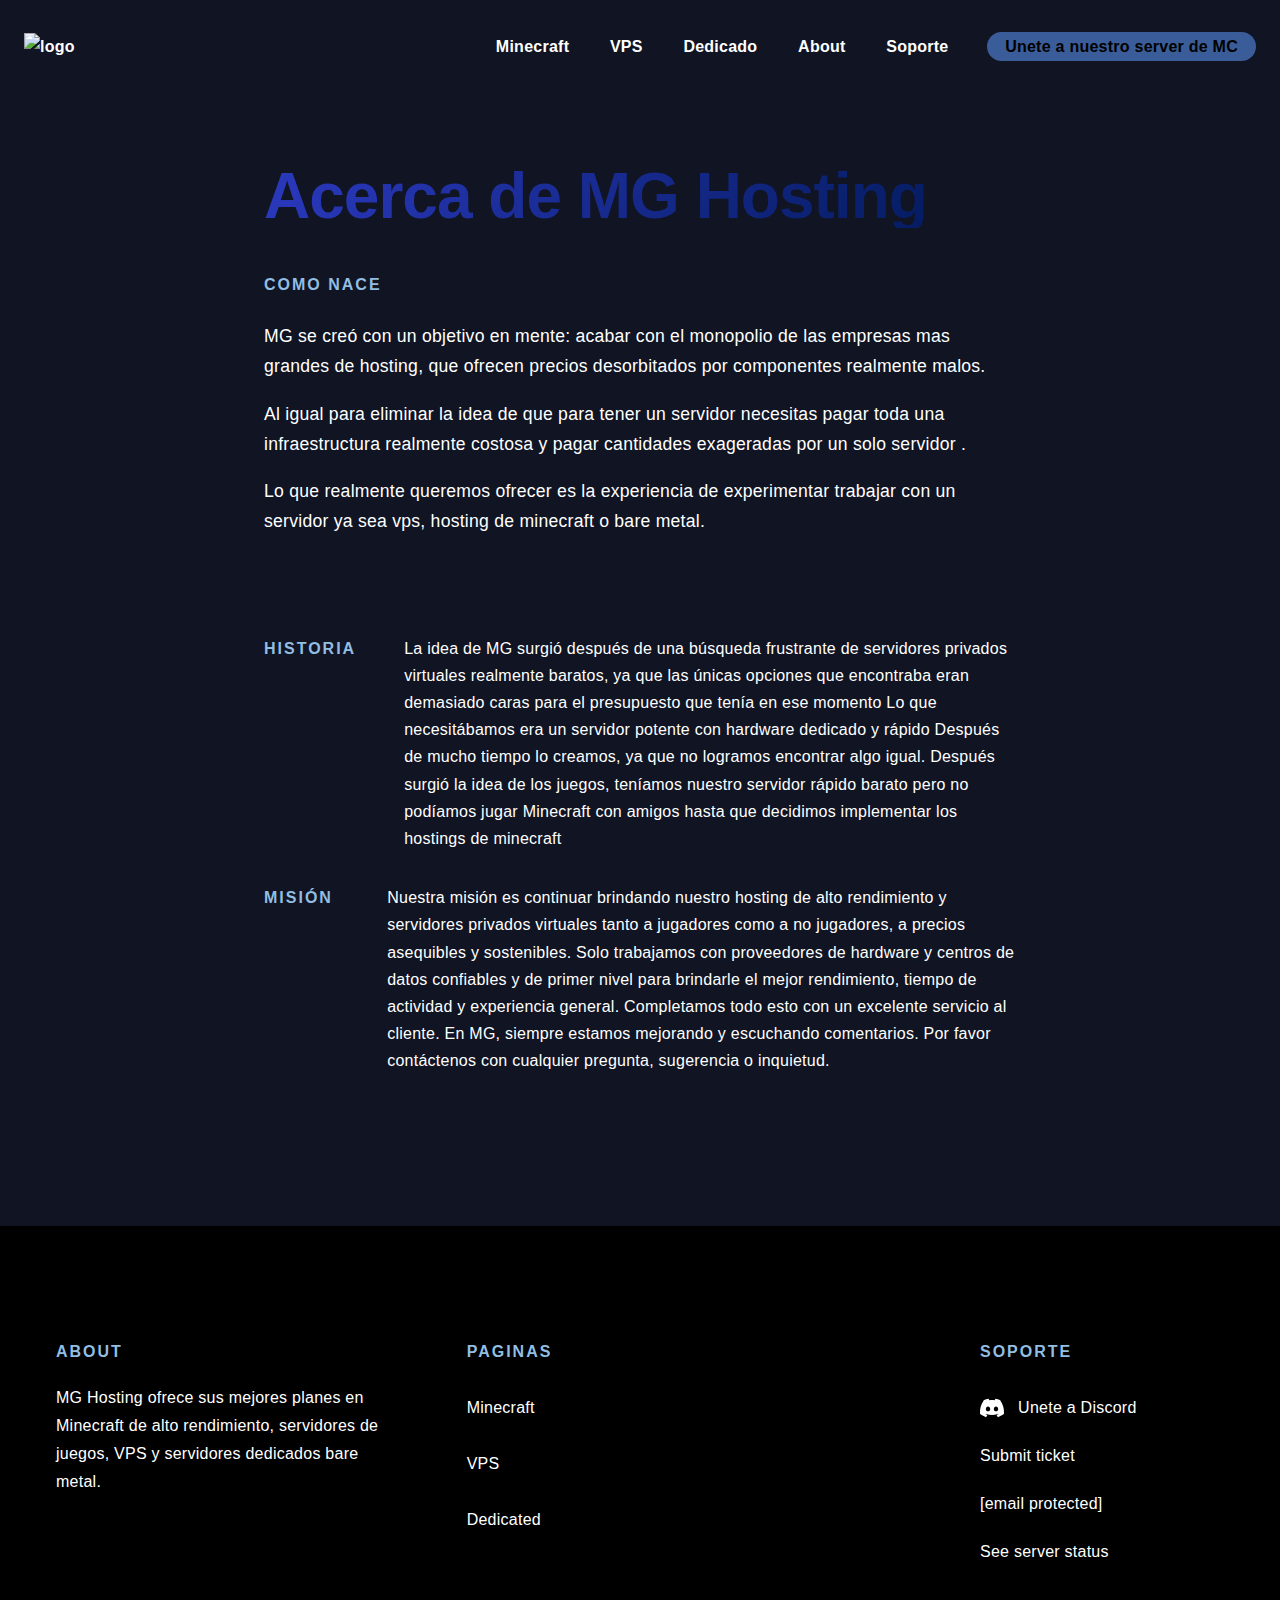
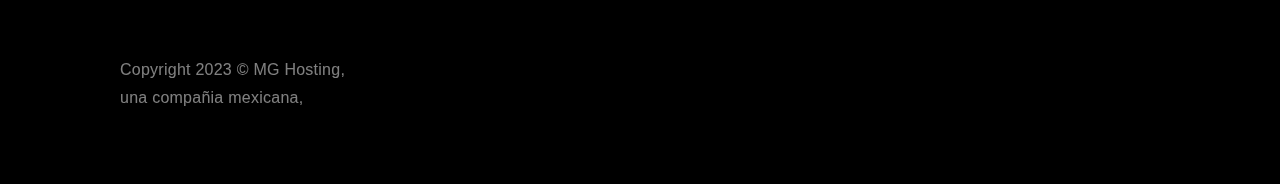
==== commit a58a06c7: "Add files via upload" ====
--- a/about.html
+++ b/about.html
@@ -16,14 +16,15 @@
   <meta property="og:url" content="miguellopez.ml">
   <meta property="og:image" content="WhatsApp Image 2023-07-11 at 10.01.59 PM.jpeg">
 
-  <link rel="apple-touch-icon" sizes="180x180" href="WhatsApp Image 2023-07-11 at 10.01.59 PM.jpeg">
-  <link rel="icon" type="image/png" sizes="32x32" href="WhatsApp Image 2023-07-11 at 10.01.59 PM.jpeg">
-  <link rel="icon" type="image/png" sizes="16x16" href="WhatsApp Image 2023-07-11 at 10.01.59 PM.jpeg">
-  <link rel="manifest" href="WhatsApp Image 2023-07-11 at 10.01.59 PM.jpeg">
-  <link rel="mask-icon" href="WhatsApp Image 2023-07-11 at 10.01.59 PM.jpeg">
-  <link rel="shortcut icon" href="WhatsApp Image 2023-07-11 at 10.01.59 PM.jpeg">
+  <link rel="apple-touch-icon" sizes="180x180" href="FAVICON.png">
+  <link rel="icon" type="image/png" sizes="32x32" href="FAVICON.png">
+  <link rel="icon" type="image/png" sizes="16x16" href="FAVICON.png">
+  <link rel="manifest" href="FAVICON.png">
+  <link rel="mask-icon" href="FAVICON.png">
+  <link rel="shortcut icon" href="FAVICON.png">
   <meta name="msapplication-TileColor" content="#ffffff">
   <meta name="msapplication-config" content="/favicon/browserconfig.xml"> 
+
 
        
     <link rel="preconnect" href="https://fonts.gstatic.com/">
@@ -74,7 +75,7 @@
     <div class="padd-m hide-on-desktop"></div>
     <div class="flex-strong center">
       <a href="https://bloom.host/" class="nav__logo" aria-label="Logo / Go home">
-          <img alt="logo" src="WhatsApp Image 2023-07-11 at 10.01.59 PM.jpeg" width="214" height="30">          
+        <img alt="logo" src="FAVICON.png" >
 </svg>
 
       </a>
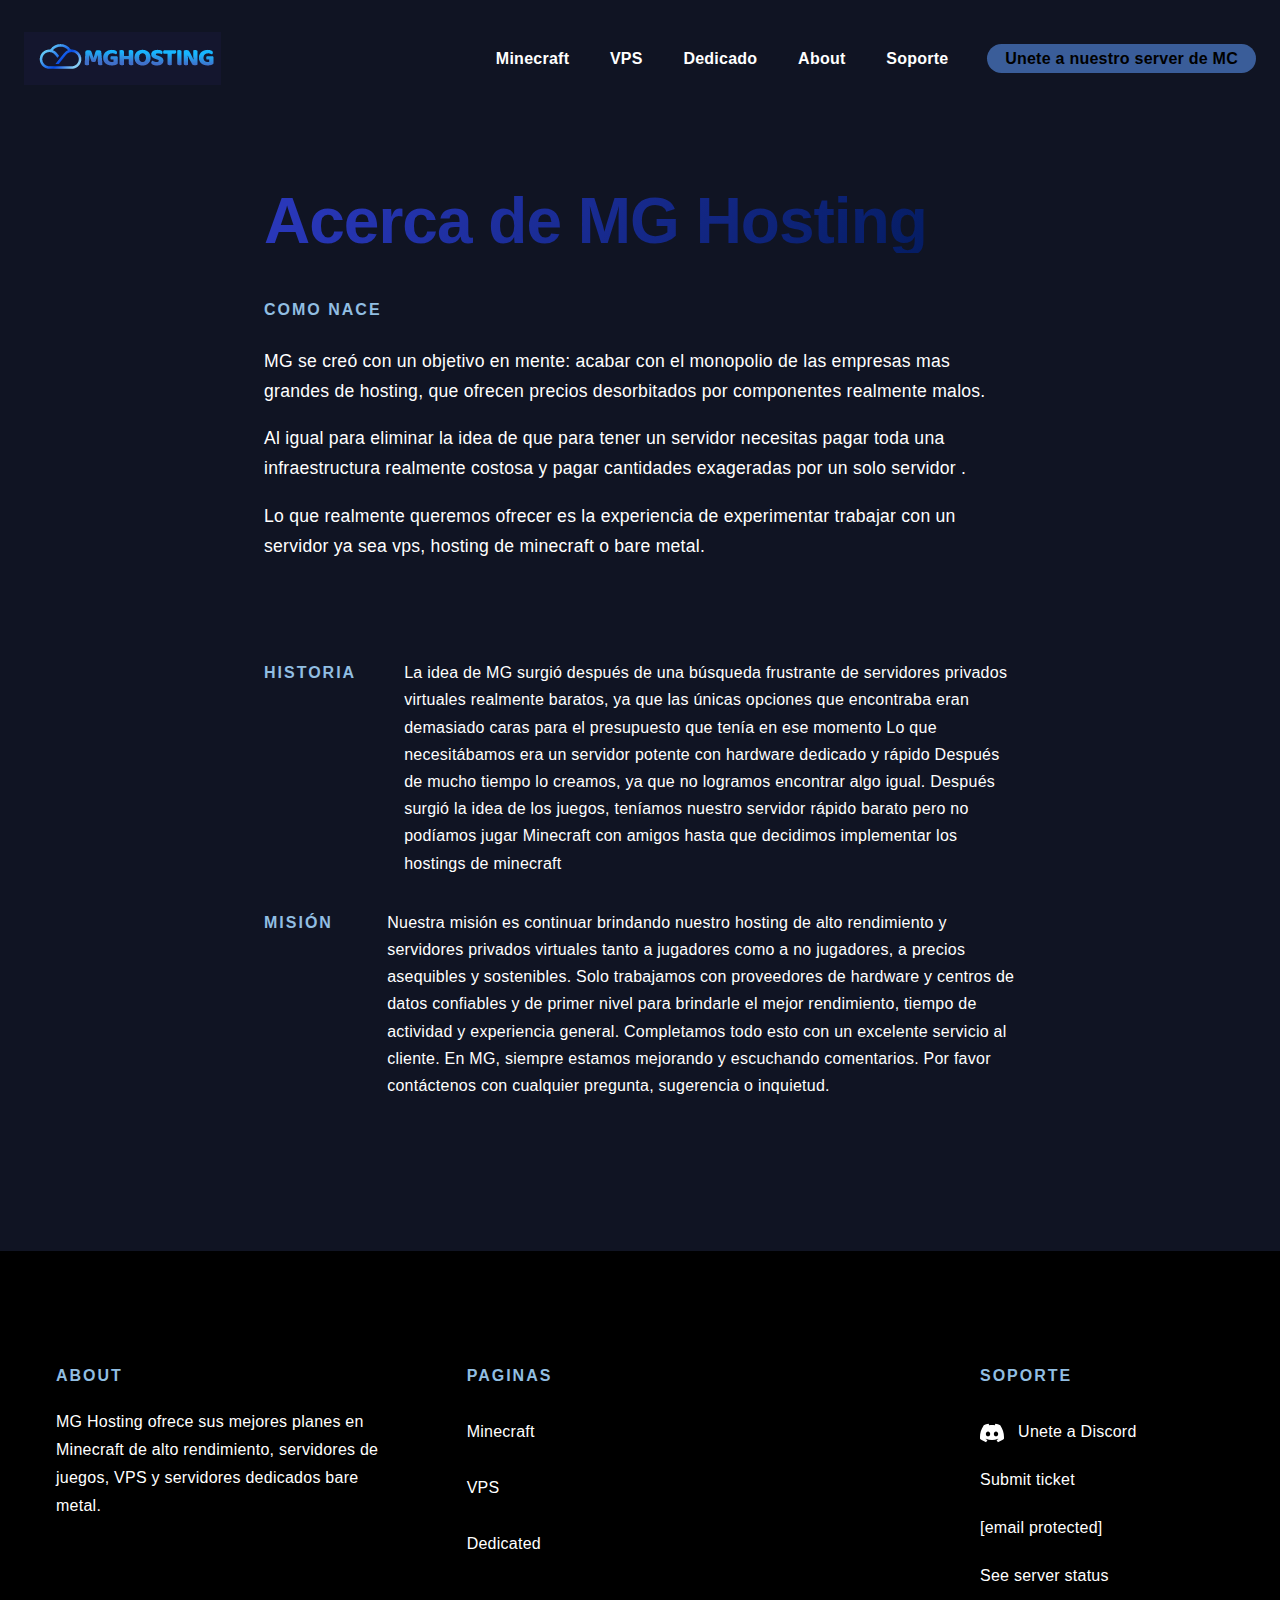
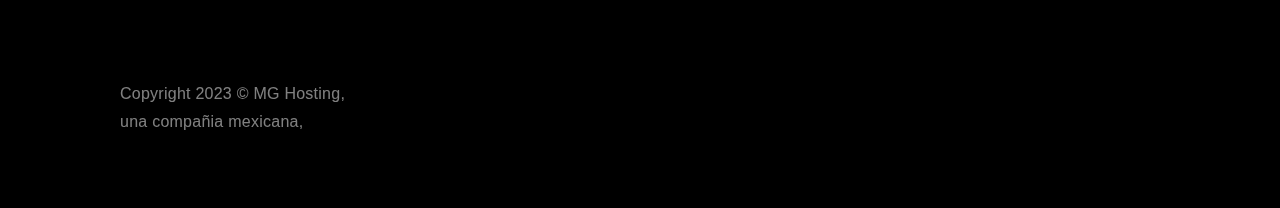
==== commit 6e4b409e: "Add files via upload" ====
--- a/about.html
+++ b/about.html
@@ -16,12 +16,12 @@
   <meta property="og:url" content="miguellopez.ml">
   <meta property="og:image" content="WhatsApp Image 2023-07-11 at 10.01.59 PM.jpeg">
 
-  <link rel="apple-touch-icon" sizes="180x180" href="FAVICON.png">
-  <link rel="icon" type="image/png" sizes="32x32" href="FAVICON.png">
-  <link rel="icon" type="image/png" sizes="16x16" href="FAVICON.png">
-  <link rel="manifest" href="FAVICON.png">
-  <link rel="mask-icon" href="FAVICON.png">
-  <link rel="shortcut icon" href="FAVICON.png">
+  <link rel="apple-touch-icon" sizes="180x180" href="/Bloom Host _ Dedicated Minecraft Hosting, VPS and Bare Metal_files/favicon.png">
+  <link rel="icon" type="image/png" sizes="32x32" href="/Bloom Host _ Dedicated Minecraft Hosting, VPS and Bare Metal_files/favicon.png">
+  <link rel="icon" type="image/png" sizes="16x16" href="/Bloom Host _ Dedicated Minecraft Hosting, VPS and Bare Metal_files/favicon.png">
+  <link rel="manifest" href="/Bloom Host _ Dedicated Minecraft Hosting, VPS and Bare Metal_files/favicon.png">
+  <link rel="mask-icon" href="/Bloom Host _ Dedicated Minecraft Hosting, VPS and Bare Metal_files/favicon.png">
+  <link rel="shortcut icon" href="/Bloom Host _ Dedicated Minecraft Hosting, VPS and Bare Metal_files/favicon.png">
   <meta name="msapplication-TileColor" content="#ffffff">
   <meta name="msapplication-config" content="/favicon/browserconfig.xml"> 
 
@@ -75,7 +75,7 @@
     <div class="padd-m hide-on-desktop"></div>
     <div class="flex-strong center">
       <a href="https://bloom.host/" class="nav__logo" aria-label="Logo / Go home">
-        <img alt="logo" src="FAVICON.png" >
+        <img alt="logo" src="/Bloom Host _ Dedicated Minecraft Hosting, VPS and Bare Metal_files/favicon.png" >
 </svg>
 
       </a>
